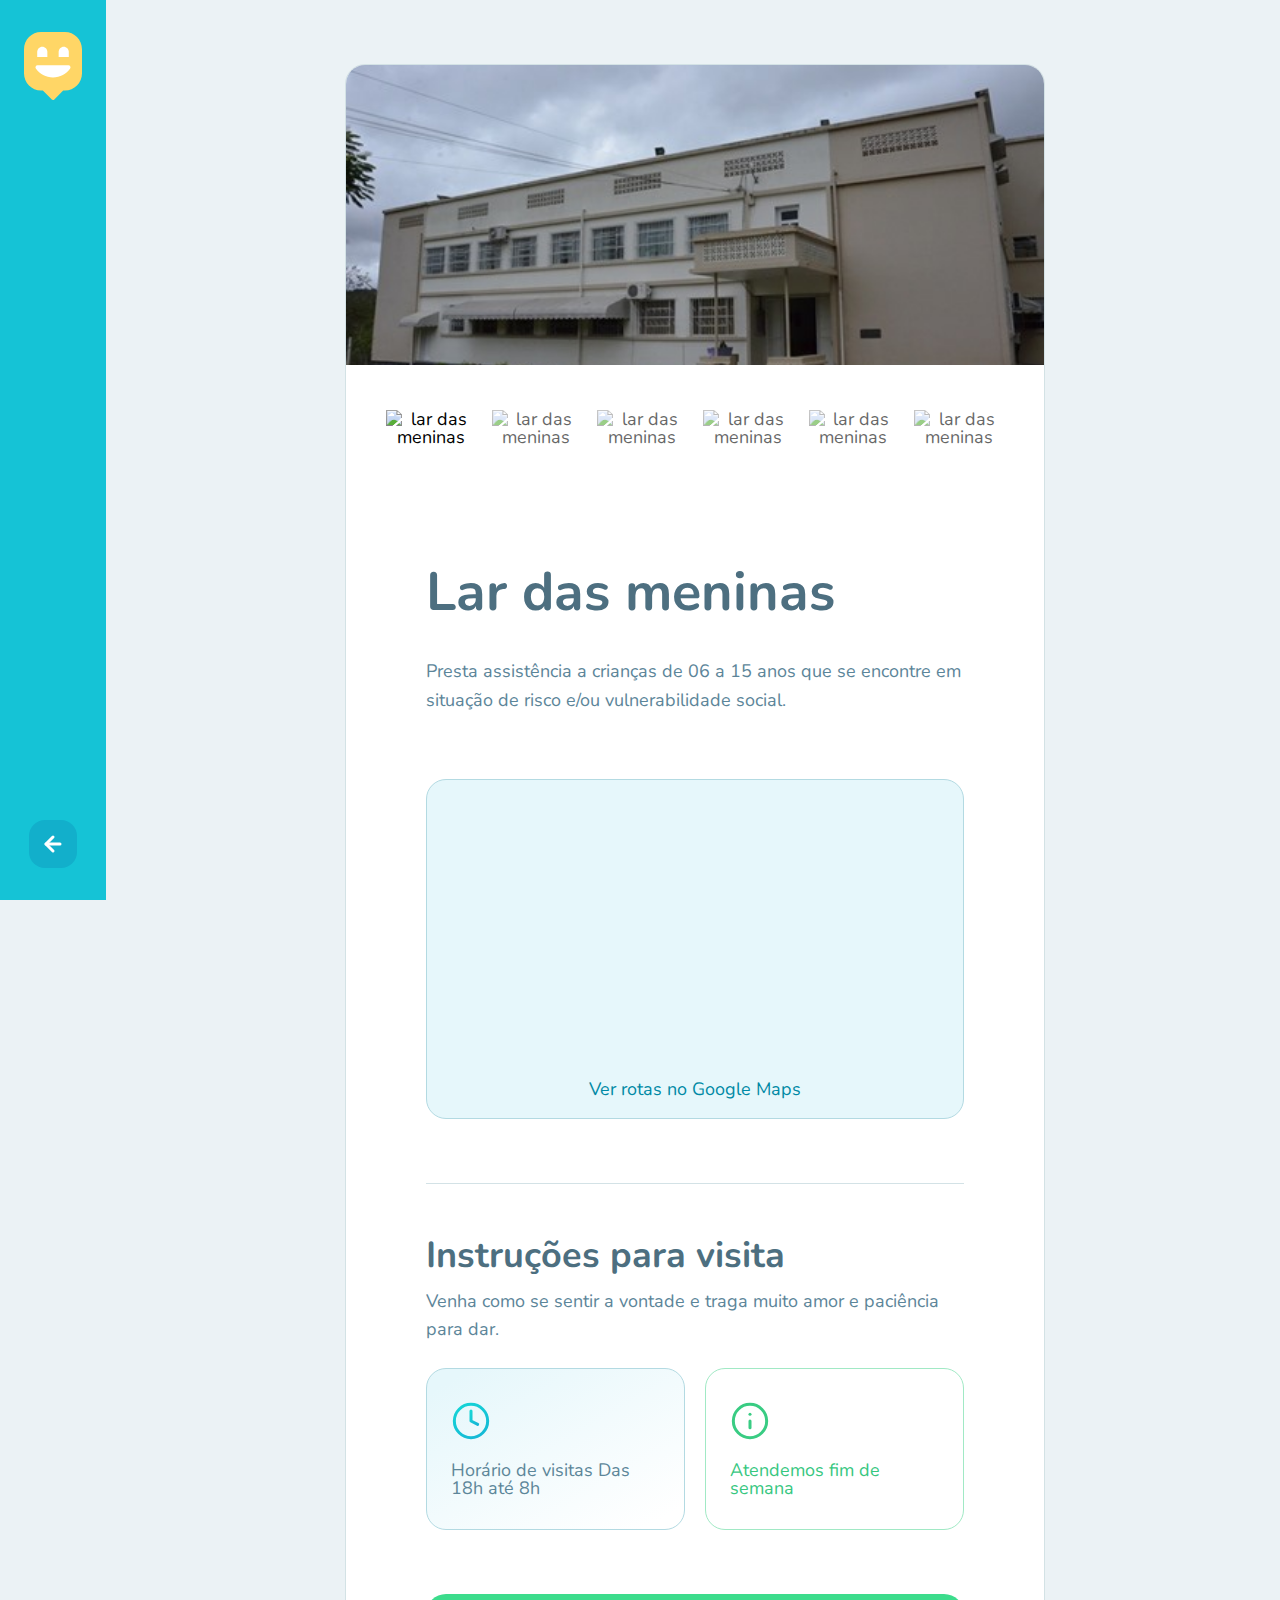
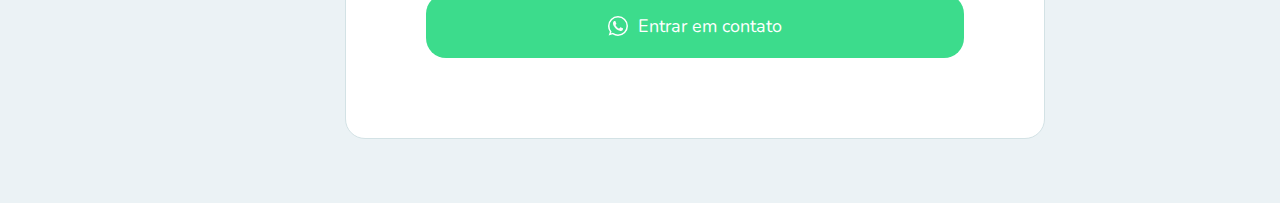
==== orphanage.html @ 24496cf7 "page orphanage done" ====
<!DOCTYPE html>
<html lang="pt-br">
  <head>
    <meta charset="UTF-8" />
    <meta name="viewport" content="width=device, initial-scale=1.0" />
    <title>Lar das meninas - Happy</title>

    <link
      rel="stylesheet"
      href="https://unpkg.com/leaflet@1.7.1/dist/leaflet.css"
      integrity="sha512-xodZBNTC5n17Xt2atTPuE1HxjVMSvLVW9ocqUKLsCC5CXdbqCmblAshOMAS6/keqq/sMZMZ19scR4PsZChSR7A=="
      crossorigin=""
    />

    <!-- Make sure you put this AFTER Leaflet's CSS -->
    <script
      src="https://unpkg.com/leaflet@1.7.1/dist/leaflet.js"
      integrity="sha512-XQoYMqMTK8LvdxXYG3nZ448hOEQiglfqkJs1NOQV44cWnUrBc8PkAOcXy20w0vlaXaVUearIOBhiXZ5V3ynxwA=="
      crossorigin=""
    ></script>

    <link rel="icon" href="./public/images/logo-icon.png" />

    <link
      href="https://fonts.googleapis.com/css2?family=Nunito:wght@400;600;700;800&display=swap"
      rel="stylesheet"
    />

    <link rel="stylesheet" href="./public/css/main.css" />
    <link rel="stylesheet" href="./public/css/page-orphanage.css" />
    <link rel="stylesheet" href="./public/css/animations.css" />
  </head>
  <body>
    <div id="page-orphanage">
      <aside class="animate-right sidebar">

        <img src="./public/images/map-marker.svg" alt="Happy">
        
        <footer>
          <button onclick="history.back()">
            <img src="./public/images/arrow-back.svg" alt="Voltar">
          </button>
        </footer>

      </aside>

      <main class="animate-appear with-sidebar">
        <div class="orphanage-details">
          <img src="./public/images/home.jpg" alt="Lar das meninas" />

          <div class="images">
            <button onclick="selectImage(event)" class="active" type="button">
              <img src="https://source.unsplash.com/random?id=1" alt="lar das meninas" />
            </button> 

            <button onclick="selectImage(event)" type="button">
              <img src="https://source.unsplash.com/random?id=2" alt="lar das meninas" />
            </button>

            <button onclick="selectImage(event)"" type="button">
              <img src="https://source.unsplash.com/random?id=3" alt="lar das meninas" />
            </button>

            <button onclick="selectImage(event)" type="button">
              <img src="https://source.unsplash.com/random?id=4" alt="lar das meninas" />
            </button>

            <button onclick="selectImage(event)" type="button">
              <img src="https://source.unsplash.com/random?id=5" alt="lar das meninas" />
            </button>

            <button onclick="selectImage(event)" type="button">
              <img src="https://source.unsplash.com/random?id=6" alt="lar das meninas" />
            </button>
          </div>

          <div class="orphanage-details-content">
            <h1>Lar das meninas</h1>

            <p>
              Presta assistência a crianças de 06 a 15 anos que se encontre em
              situação de risco e/ou vulnerabilidade social.
            </p>

            <div class="map-container">
              <div id="mapid"></div>
              <footer>
                <a href="#">Ver rotas no Google Maps</a>
              </footer>
            </div>

            <hr />

            <h2>Instruções para visita</h2>

            <p>
              Venha como se sentir a vontade e traga muito amor e paciência para
              dar.
            </p>

            <div class="open-details">
              <div class="hour">
                <img src="./public/images/clock.svg" alt="Horários" />
                Horário de visitas Das 18h até 8h
              </div>
              <div class="open-on-weekends">
                <img src="./public/images/info.svg" alt="Informações" />
                Atendemos fim de semana
              </div>
            </div>

            <button class="primary-button" type="button">
              <img
                src="./public/images/whatsapp.svg"
                alt="Chamar no Whatsapp"
              />
              Entrar em contato
            </button>
          </div>
        </div>
      </main>
    </div>
    <script src="./public/scripts/page-orphanage.js"></script>
  </body>
</html>
---- public/css/main.css ----
* {
  margin: 0;
  padding: 0;
  box-sizing: border-box;
}

body {
  height: 100vh;
  color: white;
  background: #EBF2F5;
}

:root {
  font-size: 62.5%;
}

body,
input,
button,
textarea {
  font: 400 1.8rem/1 "Nunito", sans-serif;
}
---- public/css/page-orphanage.css ----
#page-orphanage {
    display: flex;
    min-height: 100vh;
}

aside.sidebar {
    position: fixed;
    height: 100%;
    padding: 32px 24px; /*3.2rem 2.4rem;*/
    background: #15c3d6;

    display: flex;
    flex-direction: column;
    justify-content: space-between;
    align-items: center;
}

aside.sidebar footer button {
    width: 48px;
    height: 48px;
    border: none;
    background: #12AFCB;
    border-radius: 1.6rem;
    cursor: pointer;

    display: flex;
    align-items: center;
    justify-content: center;

    transition: background-color 0.2s;
}

aside.sidebar footer button:hover {
    background: #17D6EB;
}

.with-sidebar {
    padding-left: 110px;
}

main {
    flex: 1;
}

/* details */

.orphanage-details {
    width: 70rem;
    margin: 6.4rem auto;
    background: white;
    border: 1px solid #D3E2E5;

    border-radius: 2rem;

    overflow: hidden;
}

.orphanage-details > img {
    width: 100%;
    height: 30rem;
    object-fit: cover;
}

.images {
    display: grid;
    grid-template-columns: repeat(6, 1fr);
    column-gap: 1.6rem;
    margin: 16px 40px 0;
}

.images button {
    border: 0;
    background: none;

    height: 8.8rem;
    cursor: pointer;
    border-radius: 2rem;

    overflow: hidden;

    opacity: 0.6;

    transition: opacity 0.2s;
}

.images button:hover,
.images button.active {
    opacity: 1;
}

.images button img {
    width: 100%;
    height: 8.8rem;
    object-fit: cover;
}

/* orphanage-details-content */
.orphanage-details-content {
    padding: 8rem;
}

.orphanage-details-content h1 {
    color: #4D6F80;
    font-size: 5.4rem;
    line-height: 1.5;
    margin-bottom: .8rem;
}

.orphanage-details-content p {
    line-height: 1.6;
    color: #5C8599;
    margin-top: 2.4rem;
}

/* map-container */
.map-container {
    margin-top: 6.4rem;
    background: #E6F7FB;
    border: 1px solid #b3dae2;
    border-radius: 2rem;
}

#mapid {
    width: 100%;
    height: 28rem;
}

.map-container footer {
    padding: 2rem 0;

    text-align: center;
}

.map-container footer a {
    color: #0089A5;
    text-decoration: none;
}

.map-container .leaflet-container {
    border-bottom: 1px solid #DDE3F0;
    border-radius: 2rem;
}

.orphanage-details-content hr {
    width: 100%;
    height: 1px;
    border: 0;
    background: #D3E2E6;

    margin: 6.4rem 0;
}

.orphanage-details-content h2 {
    font-size: 3.6rem;
    line-height: 1.5rem;
    color: #4d6f80;
}

.open-details {
    margin-top: 2.4rem;

    display: grid;
    grid-template-columns: 1fr 1fr;
    column-gap: 2rem;
}

.open-details div {
    padding: 3.2rem 2.4rem;
}

.open-details img {
    display: block;

    margin-bottom: 2rem;
}

.open-details .hour {
    background: linear-gradient(149.97deg, #E6F7FB 8.13%, #FFFFFF 92.67%);
    border: 1px solid #b3dae2;
    border-radius: 20px;
    color: #5C8699;
}

.open-details .open-on-weekends {
    background: linear-gradient(154.16, #EDFFF6 7.85%, #FFFFFF 91.03%);
    border: 1px solid #A1E9C5;
    border-radius: 20px;
    color: #37C77F;
}

.primary-button {
    margin-top: 6.4rem;

    width: 100%;
    height: 6.4rem;
    border: 0;

    cursor: pointer;

    background: #3cdc8c;

    border-radius: 2rem;
    color: white;

    display: flex;
    align-items: center;
    justify-content: center;

    transition: background-color .2s;
}

.primary-button:hover {
    background: #36cf82;
}

.primary-button img {
    margin-right: 1rem;
}
---- public/css/animations.css ----
/* animações */
@keyframes up {
  from {
    opacity: 0;
    transform: translateY(16px);
  }
  to {
    opacity: 1;
    transform: translateY(0);
  }
}

@keyframes right {
  from {
    transform: translateX(-100%);
  }
  to {
    transform: translateX(0);
  }
}

@keyframes appear {
  from {
    opacity: 0;
  }
  to {
    opacity: 1;
  }
}

.animate-up {
  animation-name: up;
  animation-duration: 300ms;
  animation-fill-mode: backwards;
}

.animate-right {
  animation-name: right;
  animation-duration: 300ms;
}

.animate-appear {
  animation-name: appear;
  animation-duration: 300ms;
  animation-fill-mode: backwards;
}
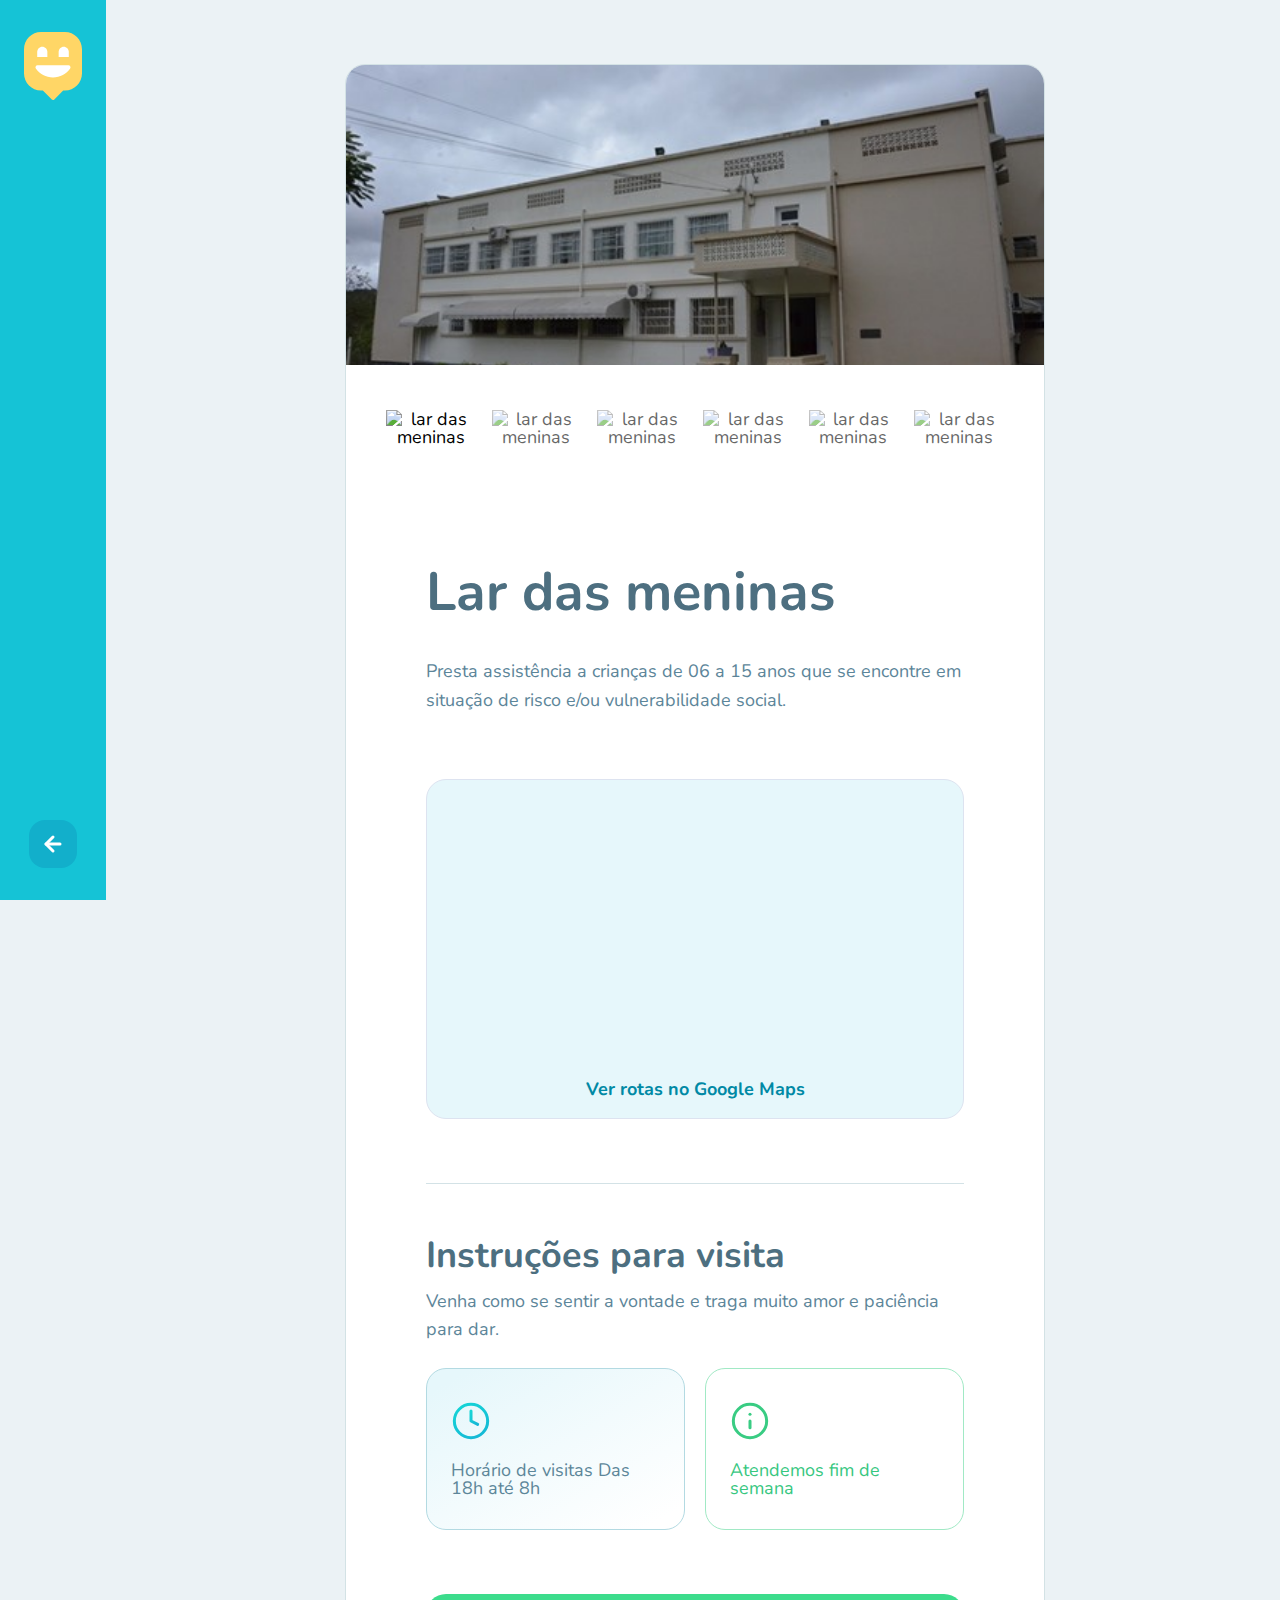
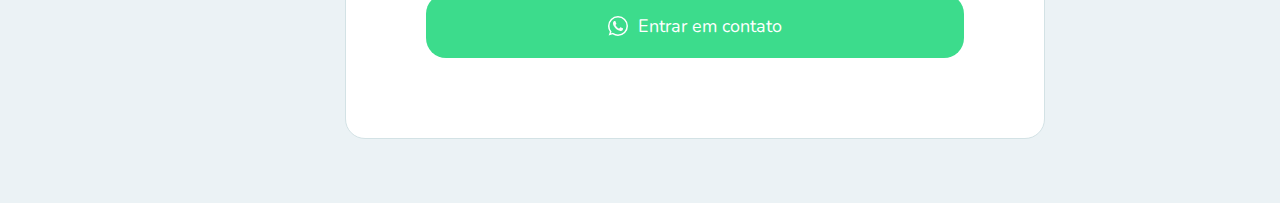
==== commit 0d43e6bd: "finalizando page-create-orphanage" ====
--- a/orphanage.html
+++ b/orphanage.html
@@ -27,8 +27,11 @@
     />
 
     <link rel="stylesheet" href="./public/css/main.css" />
+    <link rel="stylesheet" href="./public/css/sidebar.css" />
+    <link rel="stylesheet" href="./public/css/map.css" />
     <link rel="stylesheet" href="./public/css/page-orphanage.css" />
     <link rel="stylesheet" href="./public/css/animations.css" />
+    <link rel="stylesheet" href="./public/css/buttons.css" />
   </head>
   <body>
     <div id="page-orphanage">
--- a/public/css/sidebar.css
+++ b/public/css/sidebar.css
@@ -0,0 +1,34 @@
+aside.sidebar {
+  position: fixed;
+  height: 100%;
+  padding: 32px 24px; /*3.2rem 2.4rem;*/
+  background: #15c3d6;
+
+  display: flex;
+  flex-direction: column;
+  justify-content: space-between;
+  align-items: center;
+}
+
+aside.sidebar footer button {
+  width: 48px;
+  height: 48px;
+  border: none;
+  background: #12afcb;
+  border-radius: 1.6rem;
+  cursor: pointer;
+
+  display: flex;
+  align-items: center;
+  justify-content: center;
+
+  transition: background-color 0.2s;
+}
+
+aside.sidebar footer button:hover {
+  background: #17d6eb;
+}
+
+.with-sidebar {
+  padding-left: 110px;
+}
--- a/public/css/map.css
+++ b/public/css/map.css
@@ -0,0 +1,29 @@
+/* map-container */
+.map-container {
+    margin-top: 6.4rem;
+    background: #E6F7FB;
+    border: 1px solid #DDE3F0;
+    border-radius: 2rem;
+}
+
+#mapid {
+    width: 100%;
+    height: 28rem;
+}
+
+.map-container footer {
+    padding: 2rem 0;
+
+    text-align: center;
+}
+
+.map-container footer a {
+    color: #0089A5;
+    text-decoration: none;
+    font-weight: 700;
+}
+
+.map-container .leaflet-container {
+    border-bottom: 1px solid #DDE3F0;
+    border-radius: 2rem;
+}--- a/public/css/page-orphanage.css
+++ b/public/css/page-orphanage.css
@@ -1,41 +1,6 @@
 #page-orphanage {
     display: flex;
     min-height: 100vh;
-}
-
-aside.sidebar {
-    position: fixed;
-    height: 100%;
-    padding: 32px 24px; /*3.2rem 2.4rem;*/
-    background: #15c3d6;
-
-    display: flex;
-    flex-direction: column;
-    justify-content: space-between;
-    align-items: center;
-}
-
-aside.sidebar footer button {
-    width: 48px;
-    height: 48px;
-    border: none;
-    background: #12AFCB;
-    border-radius: 1.6rem;
-    cursor: pointer;
-
-    display: flex;
-    align-items: center;
-    justify-content: center;
-
-    transition: background-color 0.2s;
-}
-
-aside.sidebar footer button:hover {
-    background: #17D6EB;
-}
-
-.with-sidebar {
-    padding-left: 110px;
 }
 
 main {
@@ -112,35 +77,6 @@
     margin-top: 2.4rem;
 }
 
-/* map-container */
-.map-container {
-    margin-top: 6.4rem;
-    background: #E6F7FB;
-    border: 1px solid #b3dae2;
-    border-radius: 2rem;
-}
-
-#mapid {
-    width: 100%;
-    height: 28rem;
-}
-
-.map-container footer {
-    padding: 2rem 0;
-
-    text-align: center;
-}
-
-.map-container footer a {
-    color: #0089A5;
-    text-decoration: none;
-}
-
-.map-container .leaflet-container {
-    border-bottom: 1px solid #DDE3F0;
-    border-radius: 2rem;
-}
-
 .orphanage-details-content hr {
     width: 100%;
     height: 1px;
@@ -186,33 +122,4 @@
     border: 1px solid #A1E9C5;
     border-radius: 20px;
     color: #37C77F;
-}
-
-.primary-button {
-    margin-top: 6.4rem;
-
-    width: 100%;
-    height: 6.4rem;
-    border: 0;
-
-    cursor: pointer;
-
-    background: #3cdc8c;
-
-    border-radius: 2rem;
-    color: white;
-
-    display: flex;
-    align-items: center;
-    justify-content: center;
-
-    transition: background-color .2s;
-}
-
-.primary-button:hover {
-    background: #36cf82;
-}
-
-.primary-button img {
-    margin-right: 1rem;
 }--- a/public/css/buttons.css
+++ b/public/css/buttons.css
@@ -0,0 +1,55 @@
+.primary-button {
+    margin-top: 6.4rem;
+
+    width: 100%;
+    height: 6.4rem;
+    border: 0;
+
+    cursor: pointer;
+
+    background: #3cdc8c;
+
+    border-radius: 2rem;
+    color: white;
+
+    display: flex;
+    align-items: center;
+    justify-content: center;
+
+    transition: background-color .2s;
+}
+
+.primary-button:hover {
+    background: #36cf82;
+}
+
+.primary-button img {
+    margin-right: 1rem;
+}
+
+.button-select {
+    display: grid;
+    grid-template-columns: 1fr 1fr;
+}
+
+.button-select button {
+    height: 6.4rem;
+    background: #F5F8FA;
+    border: 1px solid #D3E2E5;
+    color: #5C8599;
+    cursor: pointer;
+}
+
+.button-select.active {
+    background: red;
+    border: 1px solid #A1E9C5;
+    color: #37C77F;
+}
+
+.button-select button:first-child {
+    border-radius: 2rem 0 0 2rem;
+}
+
+.button-select button:last-child {
+    border-radius: 0 2rem 2rem 0;
+}